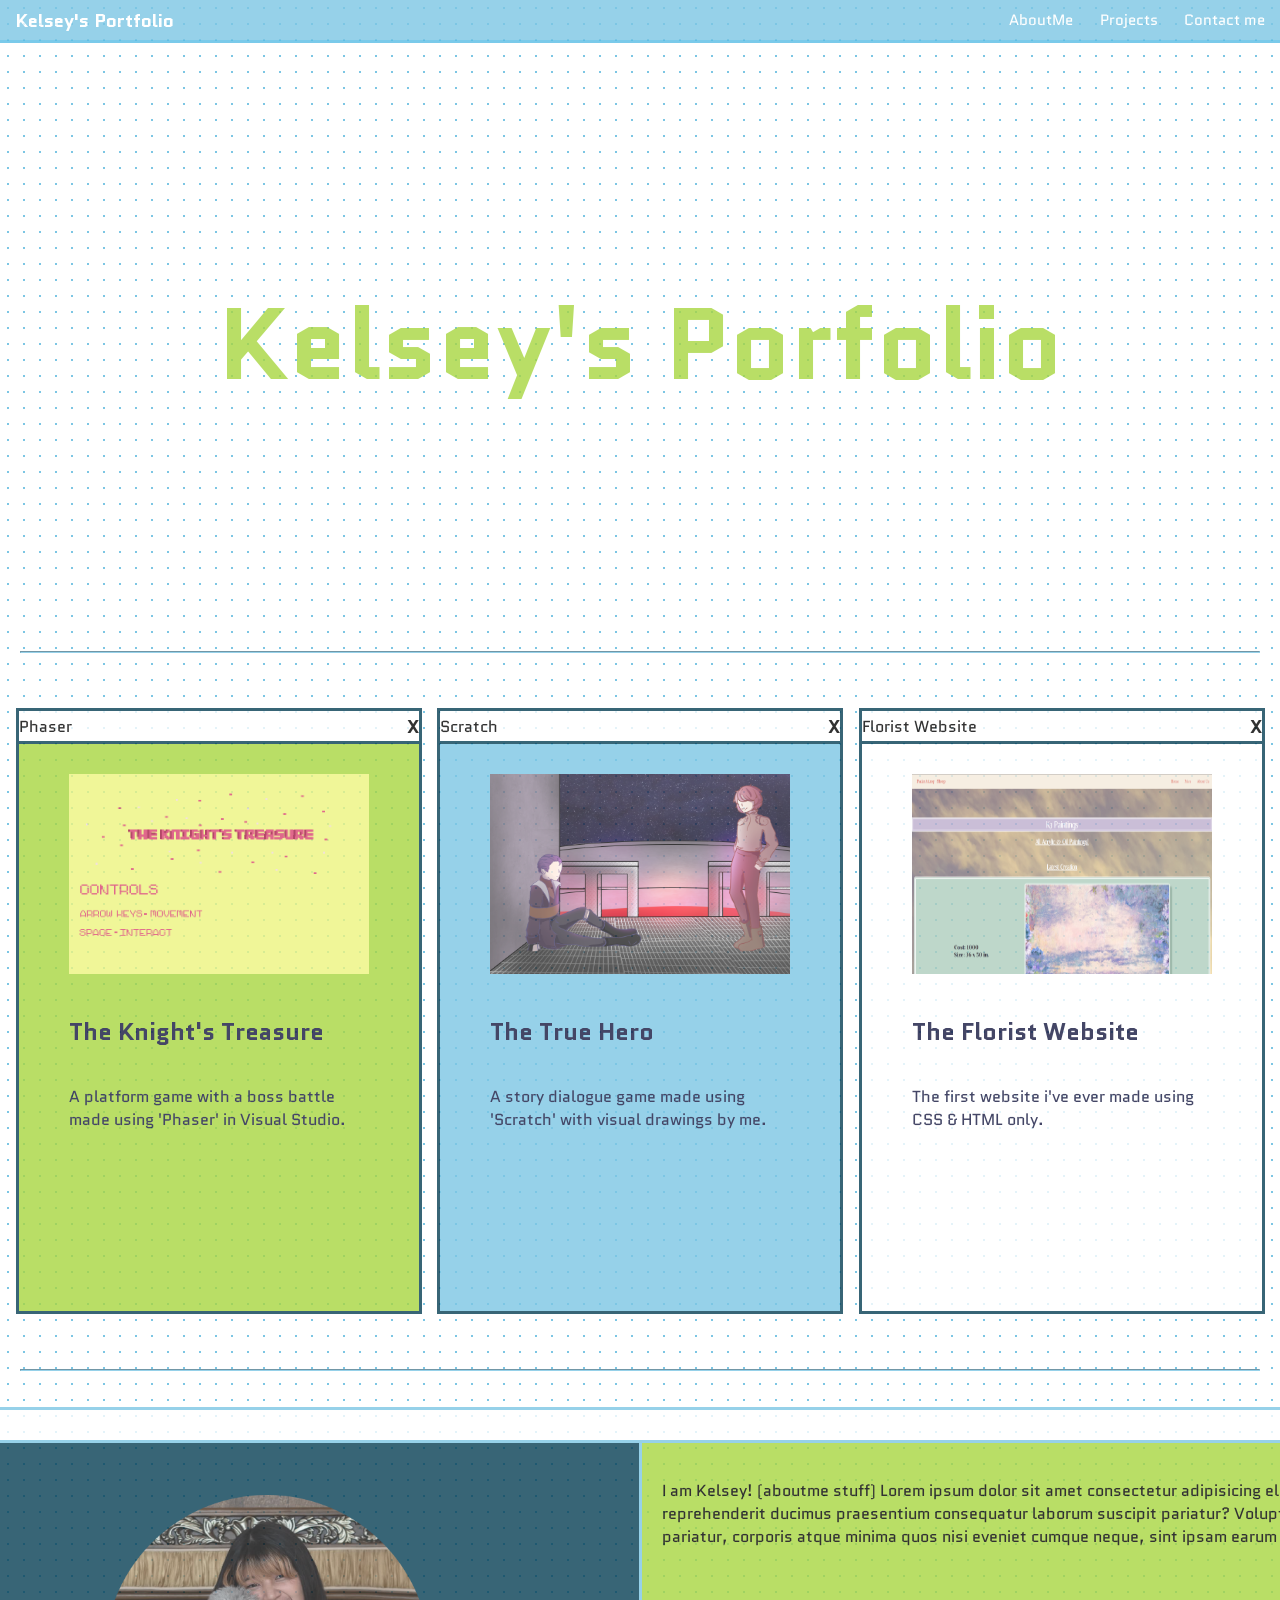
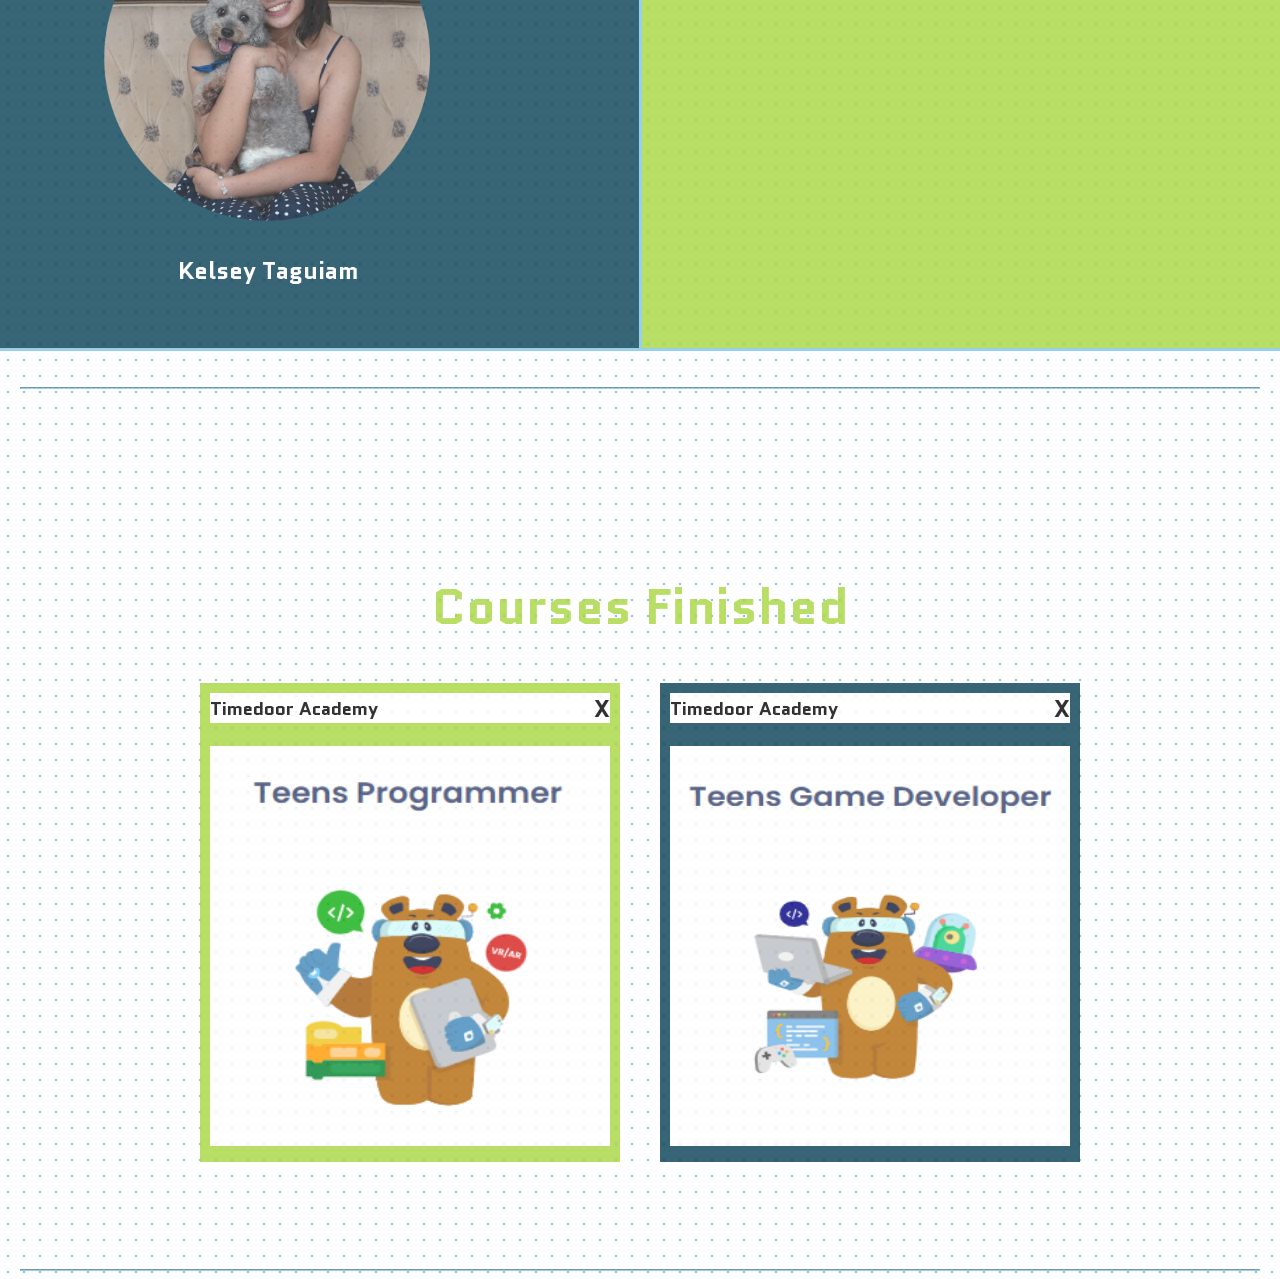
==== Main Page/index.html @ 35ed67e5 "changed to index.html" ====
<!DOCTYPE html>
<html lang="en">
<head>
    <meta charset="UTF-8">
    <meta name="viewport" content="width=device-width, initial-scale=1.0">
    <link href="style.css" rel="stylesheet" type="text/css">
    <link rel="stylesheet" href="https://unpkg.com/aos@next/dist/aos.css" />
    <link rel="preconnect" href="https://fonts.googleapis.com">
    <link rel="preconnect" href="https://fonts.gstatic.com" crossorigin>
    <link href="https://fonts.googleapis.com/css2?family=Quantico:ital,wght@0,400;0,700;1,400;1,700&display=swap" rel="stylesheet">
    <title>Kelsey's Portfolio</title>
</head>
<body>
    
    <header>
        <div class="main-header">
            <h3>Kelsey's Portfolio</h3>
            <nav>
                <a href="#aboutme">AboutMe</a>
                <a href="">Projects</a>
                <a href="">Contact me</a>
            </nav>
        </div>
    </header>

    <section class="welcome-section">
        <div class="welcome-container">
            <h1>Kelsey's Porfolio</h1>
        </div>
    </section>

    <hr>

    <section class="projects-section">
        <div class="projects-container">
            <div id="project-box" class="container1">
                <div id="project-x">
                    <p>Phaser</p> 
                    <h3>X</h3>
                </div>
                <div id="project-image">
                    <img src="assets/Phaser.png" alt="phaser" width="300px" height="200px">
                </div>
                <div class="project-text">
                    <div>
                    <h2>The Knight's Treasure</h2>
                    </div>
                    <div>
                    <p>A platform game with a boss battle made using 'Phaser' in Visual Studio.</p>
                    </div>
                </div>
            </div>

            <div id="project-box" class="container2">
                <div id="project-x">
                    <p>Scratch</p>
                    <h3>X</h3>
                </div>
                <div id="project-image">
                    <img src="assets/Scratch.png" alt="scratch" width="300px" height="200px">
                </div>
                <div class="project-text">
                    <h2>The True Hero</h2>
                    <p>A story dialogue game made using 'Scratch' with visual drawings by me.</p>
                </div>
            </div>

            <div id="project-box" class="container3">
                <div id="project-x">
                    <p>Florist Website</p>
                    <h3>X</h3>
                </div>
                <div id="project-image">
                    <img src="assets/FloristProject.png" alt="florist" width="300px" height="200px">
                </div>
                <div class="project-text">
                    <h2>The Florist Website</h2>
                    <p>The first website i've ever made using CSS & HTML only.</p>
                </div>
            </div>
        </div>
    </section>

    <hr>

    <section class="intro-section" id="aboutme">
        <div class="intro-container">
            <div class="intro-1">
                <h2>About Me</h2>
                <h1>X</h1>
            </div>
            <div class="intro-content">
                <!-- <p>heaksdas</p> -->
                <div class="intro-2">
                    <img src="assets/pfpK3CIRCLE.png" alt="kelsey" width="350px" height="350px">
                    <h1>Kelsey Taguiam</h1>
                </div>
                <div class="intro-3">
                    <div>
                        <p>I am Kelsey! (aboutme stuff) Lorem ipsum dolor sit amet consectetur adipisicing elit. Iure reprehenderit ducimus praesentium consequatur laborum suscipit pariatur? Voluptatum, pariatur, corporis atque minima quos nisi eveniet cumque neque, sint ipsam earum nobis.</p>
                    </div>
                </div>
            </div>
        </div>
    </section>

    <hr>

    <section class="courses-section">
        <div class="courses-container">
            <h1>Courses Finished</h1>
        </div>
        <div class="courses-content">
            <div class="courses-1">
                <div id="school-name">
                    <h3>Timedoor Academy</h3>
                    <h2>X</h2>
                </div>
                <div id="course-name">
                    <!-- <p>Teens Programming</p> --> 
                    <br>
                    <div class="course-img">
                        <img src="assets/TeenProgrammer.png" alt="programmer" width="400px" height="400px">
                    </div>
                </div>
                
            </div>
            <div class="courses-2">
                <div id="school-name">
                    <h3>Timedoor Academy</h3>
                    <h2>X</h2>
                </div>
                <div id="course-name">
                    <!-- <p>Teens Game Developer</p> -->
                    <br>
                    <div class="course-img">
                        <img src="assets/TeenGameDev.png" alt="gamedev" width="400px" height="400px">
                    </div>
                </div>
                
            </div>
        </div>
    </section>

    <hr>

    <section class="art-section">
        <div class="art-container">
            <div class="art-box1">
                <div class="image-loop1"></div>
            </div>
            <div class="art-box2">
                <div class="image-loop2"></div>
            </div>
        </div>
    </section>

    <script src="aos-master/dist/aos.js"></script>
    <script src="script.js"></script>
    <script>
        AOS.init();
    </script>
</body>
</html>
---- Main Page/style.css ----
body {
    /* display: relative; */
    margin: 0;
    padding: 0;
    background-color: #ffffff;
    opacity: 0.8;
    background-image: radial-gradient(#7CC6E4 0.8px, #ffffff 0.8px);
    background-size: 16px 16px;
    /* z-index: -1; */
}

.main-header {
    display: flex;
    justify-content: space-between;
    background-color: #7CC6E4;
    height: 40px;
    align-items: center;
    padding-inline: 15px;
    color: #ffffff;
    font-family: Quantico;
    border-bottom-style: solid;
    border-color: #5abee6;
}

nav {
    width: 20vw;
    /* background-color: antiquewhite; */
    display: flex;
    align-items: center;
    justify-content: space-between;
    
}

nav a {
    text-decoration: none;
    font-size: 15px;
    color: #ffffff;
}

/* WELCOME SECTION */

.welcome-section {
    width: 100%;
    height: 600px;
    /* background-color: #ffffff; */
    display: flex;
    justify-content: center;
    align-items: center;
    position: relative;
}

.welcome-container {
    width: 70%;
    /* background-color: rgb(29, 91, 146); */
    display: flex;
    align-items: center;
    justify-content: center;
}

.welcome-container h1 {
    font-family: Quantico;
    color: #A8D641;
    font-size: 8vw;
}

hr {
    margin-inline: 20px;
    border-color: #7CC6E4;
    /* color: #7CC6E4; */
}

/* PROJECT SECTION */

.projects-section {
    width: 100%;
    height: 700px;
    /* background-color: #A8D641; */
    display: flex;
    align-items: center;
    justify-content: center;
}

.projects-container {
    width: 100%;
    display: flex;
    flex-direction: row;
    justify-content: space-evenly;
    align-items: center;
}

#project-box {
    width: 400px;
    height: 600px;
    /* background-color: #7CC6E4; */
    border: 3px solid #073f55;
    /* margin: 10px; */
    display: flex;
    align-items: center;
    flex-direction: column;
}

#project-x {
    width: 400px;
    height: 30px;
    background-color: #ffffff;
    border-bottom: 3px solid #073f55;
    display: flex;
    justify-content: space-between;
    align-items: center;
    font-family: Quantico;
    /* padding: 3px; */
}

#project-image {
    margin-top: 30px;
    width: 300px;
    height: 140px;
}

.container1 {
    background-color: #A8D641;
    /* display: flex; */
    /* justify-content: space-between; */
}

.container2 {
    background-color: #7CC6E4;
}

.container3 {
    background-color: #ffffff;
}

.project-text {
    width: 300px;
    height: fit-content;
    display: flex;
    flex-direction: column;
    /* justify-content: center; */
    /* align-items: center; */
    /* background-color: #5abee6; */
    margin-top: 80px;
    color: #161941;
    font-family: Quantico;

}

/* INTRO SECTION */

.intro-section {
    width: 100%;
    height: 600px;
    display: flex;
    justify-content: center;
    align-items: center;
    /* background-color: #5abee6; */
}

.intro-container {
    width: 1600px;
    height: fit-content;
    display: flex;
    padding: 3px;
    margin: 90px;
    background-color: #7CC6E4;
    display: flex;
    flex-direction: column;
}

.intro-1 {
    width: auto;
    height: 30px;
    max-height: 100px;
    background-color: #ffffff;
    font-size: 10px;
    padding-right: 10px;
    display: flex;
    justify-content: space-between;
    align-items: center; 
    font-family: Quantico;
}

.intro-content {
    height: 100%;
    display: flex;
    flex-direction: row;
    margin-top: 3px;
}


.intro-2 {
    width: 700px;
    height: 465px;
    background-color: #073f55;
    margin-right: 3px;
    display: flex;
    flex-direction: column;
    justify-content: center;
    align-items: center;
    font-family: Quantico;
    padding: 20px;
    color: white;
}



.intro-3 {
    width: 700px;
    height: 465px;
    background-color: #A8D641;
    /* text-indent: 20px; */
    padding: 20px;
    font-family: Quantico;
}

/* STUDIES SECTION */

.courses-section {
    margin-block: 90px;
    /* width: 1300px; */
    height: 600px;
    /* background-color: #293410; */
    display: flex;
    padding: 50px;
    display: flex;
    align-items: center;
    /* justify-content: space-evenly; */
    flex-direction: column;
}

.courses-section h1 {
    font-size: 50px;
    font-family: Quantico;
    color: #A8D641;
    /* background-color: #073f55; */
}

.courses-content {
    /* font-size: 30px; */
    width: 1300px;
    height: 500px;
    /* background-color: aqua; */
    font-family: Quantico;
    display: flex;
    align-items: center;
    justify-content: center;
    
}

.courses-1 {
    width: 400px;
    height: fit-content;
    margin-right: 40px;
    background-color: #A8D641;
    padding: 10px;
}

.courses-2 {
    width: 400px;
    height: fit-content;
    background-color: #073f55;
    padding: 10px;
}

#school-name {
    /* height: 50px;
    background-color: white; */
    width: 400px;
    height: 30px;
    background-color: #ffffff;
    /* border-bottom: 3px solid #073f55; */
    display: flex;
    justify-content: space-between;
    align-items: center;
    font-family: Quantico;
}

#course-name {
    
}
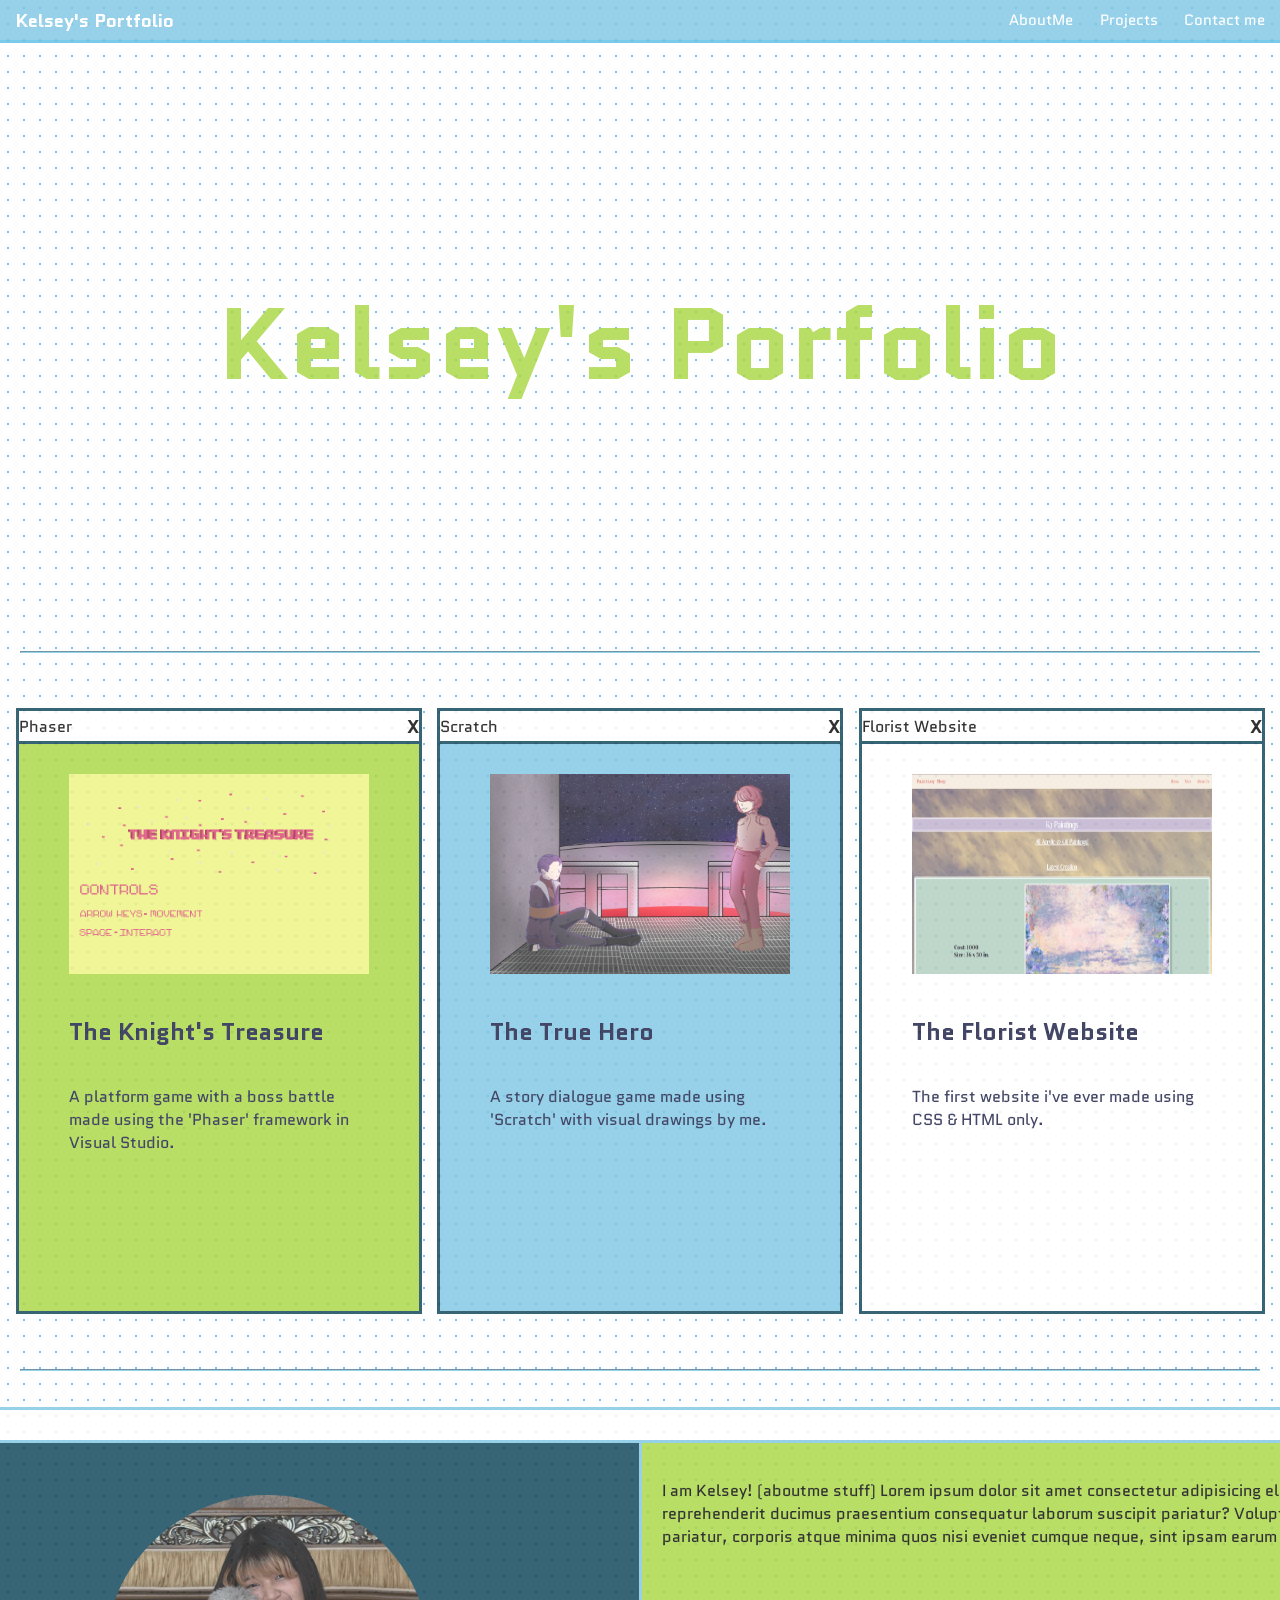
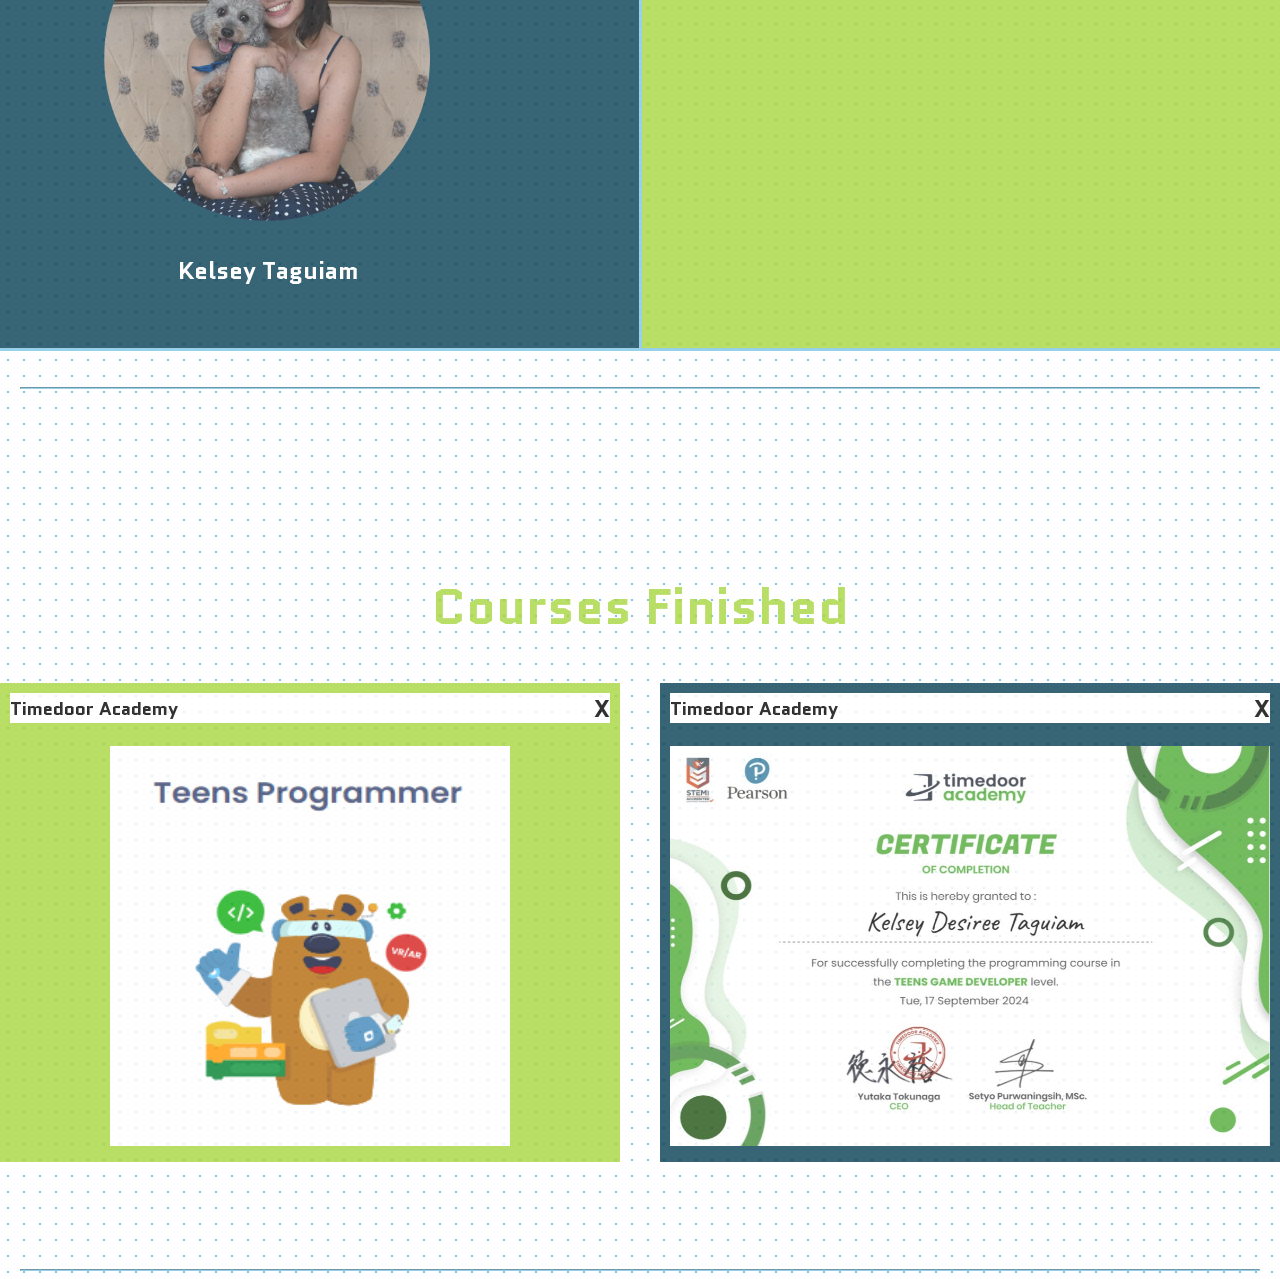
==== commit 9901227c: "added cert + test deploy fix 03" ====
--- a/Main Page/index.html
+++ b/Main Page/index.html
@@ -46,7 +46,7 @@
                     <h2>The Knight's Treasure</h2>
                     </div>
                     <div>
-                    <p>A platform game with a boss battle made using 'Phaser' in Visual Studio.</p>
+                    <p>A platform game with a boss battle made using the 'Phaser' framework in Visual Studio.</p>
                     </div>
                 </div>
             </div>
@@ -134,7 +134,7 @@
                     <!-- <p>Teens Game Developer</p> -->
                     <br>
                     <div class="course-img">
-                        <img src="assets/TeenGameDev.png" alt="gamedev" width="400px" height="400px">
+                        <img src="assets/teensGameDevCert.png" alt="gamedev" width="600px" height="400px">
                     </div>
                 </div>
                 
--- a/Main Page/style.css
+++ b/Main Page/style.css
@@ -248,7 +248,11 @@
 }
 
 .courses-1 {
-    width: 400px;
+    display: flex;
+    flex-direction: column;
+    justify-content: center;
+    align-items: center;
+    width: 600px;
     height: fit-content;
     margin-right: 40px;
     background-color: #A8D641;
@@ -256,7 +260,7 @@
 }
 
 .courses-2 {
-    width: 400px;
+    width: 600px;
     height: fit-content;
     background-color: #073f55;
     padding: 10px;
@@ -265,7 +269,7 @@
 #school-name {
     /* height: 50px;
     background-color: white; */
-    width: 400px;
+    width: 600px;
     height: 30px;
     background-color: #ffffff;
     /* border-bottom: 3px solid #073f55; */
